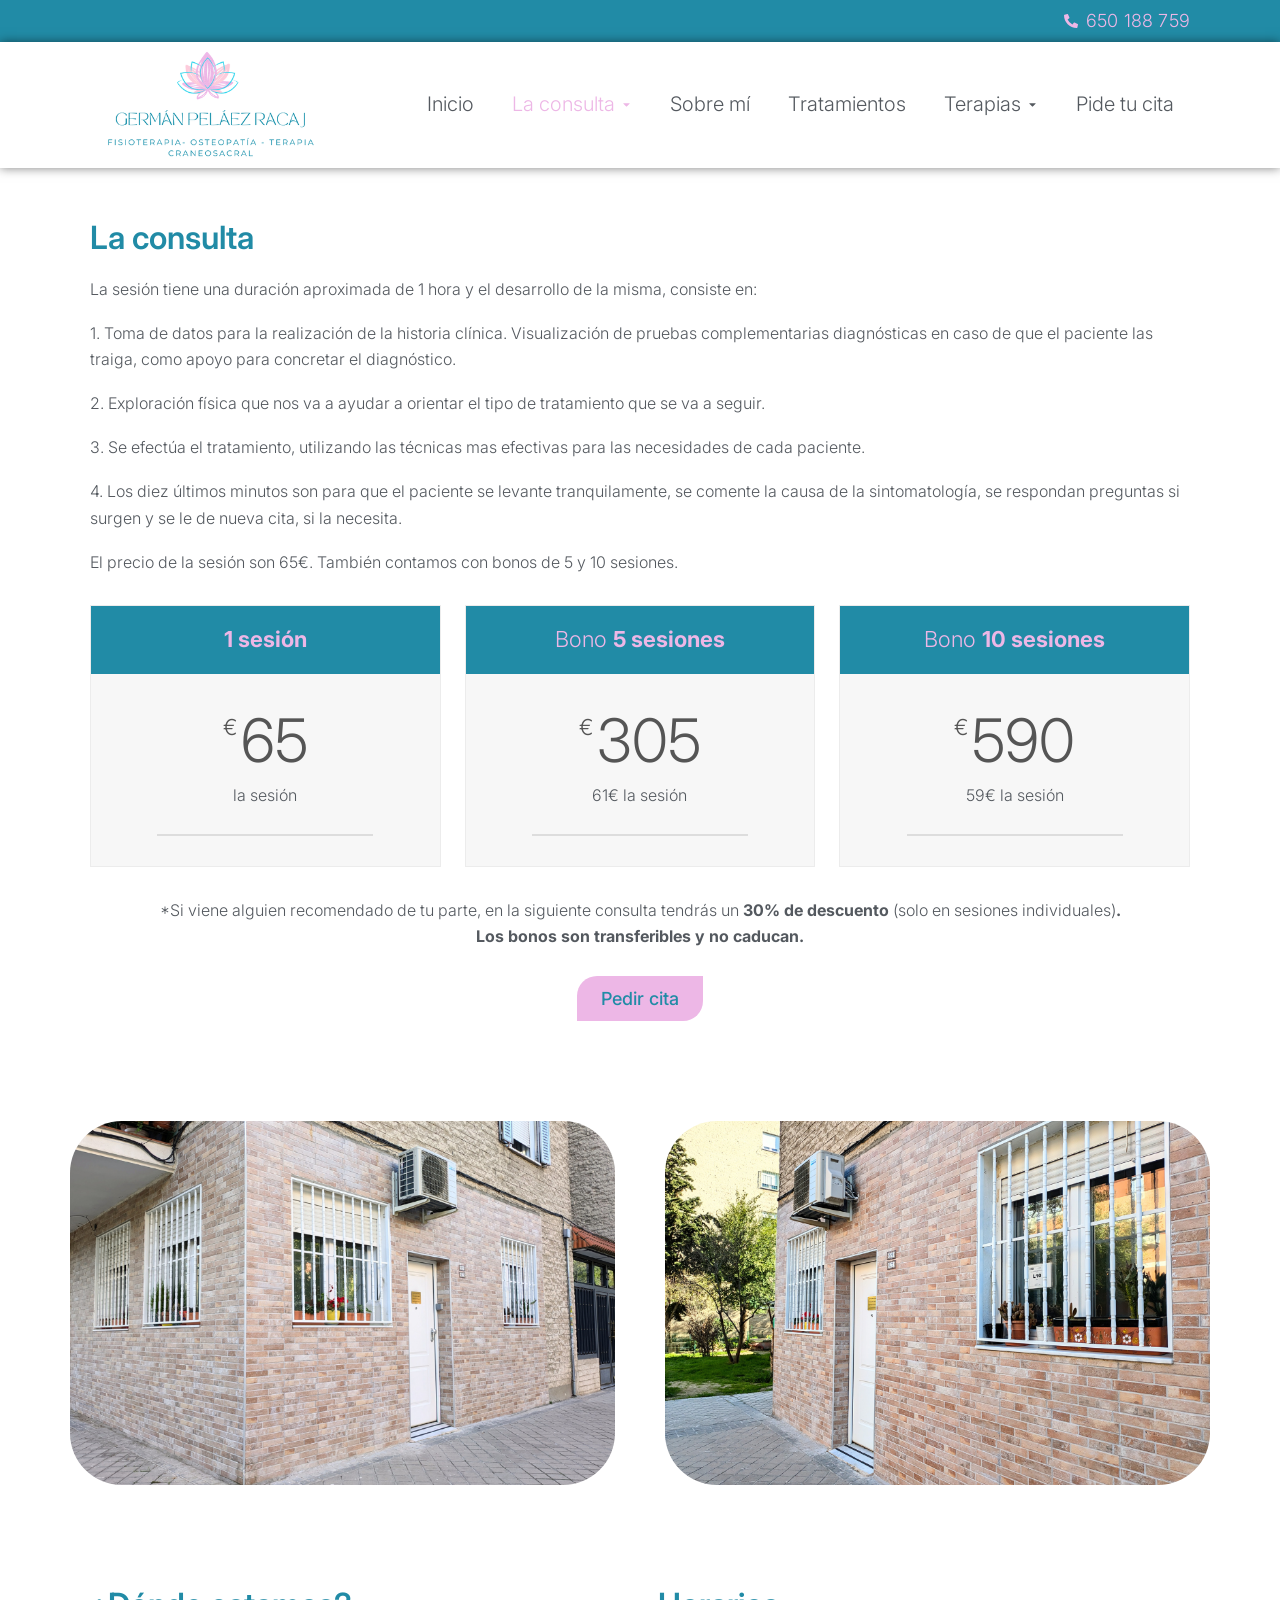
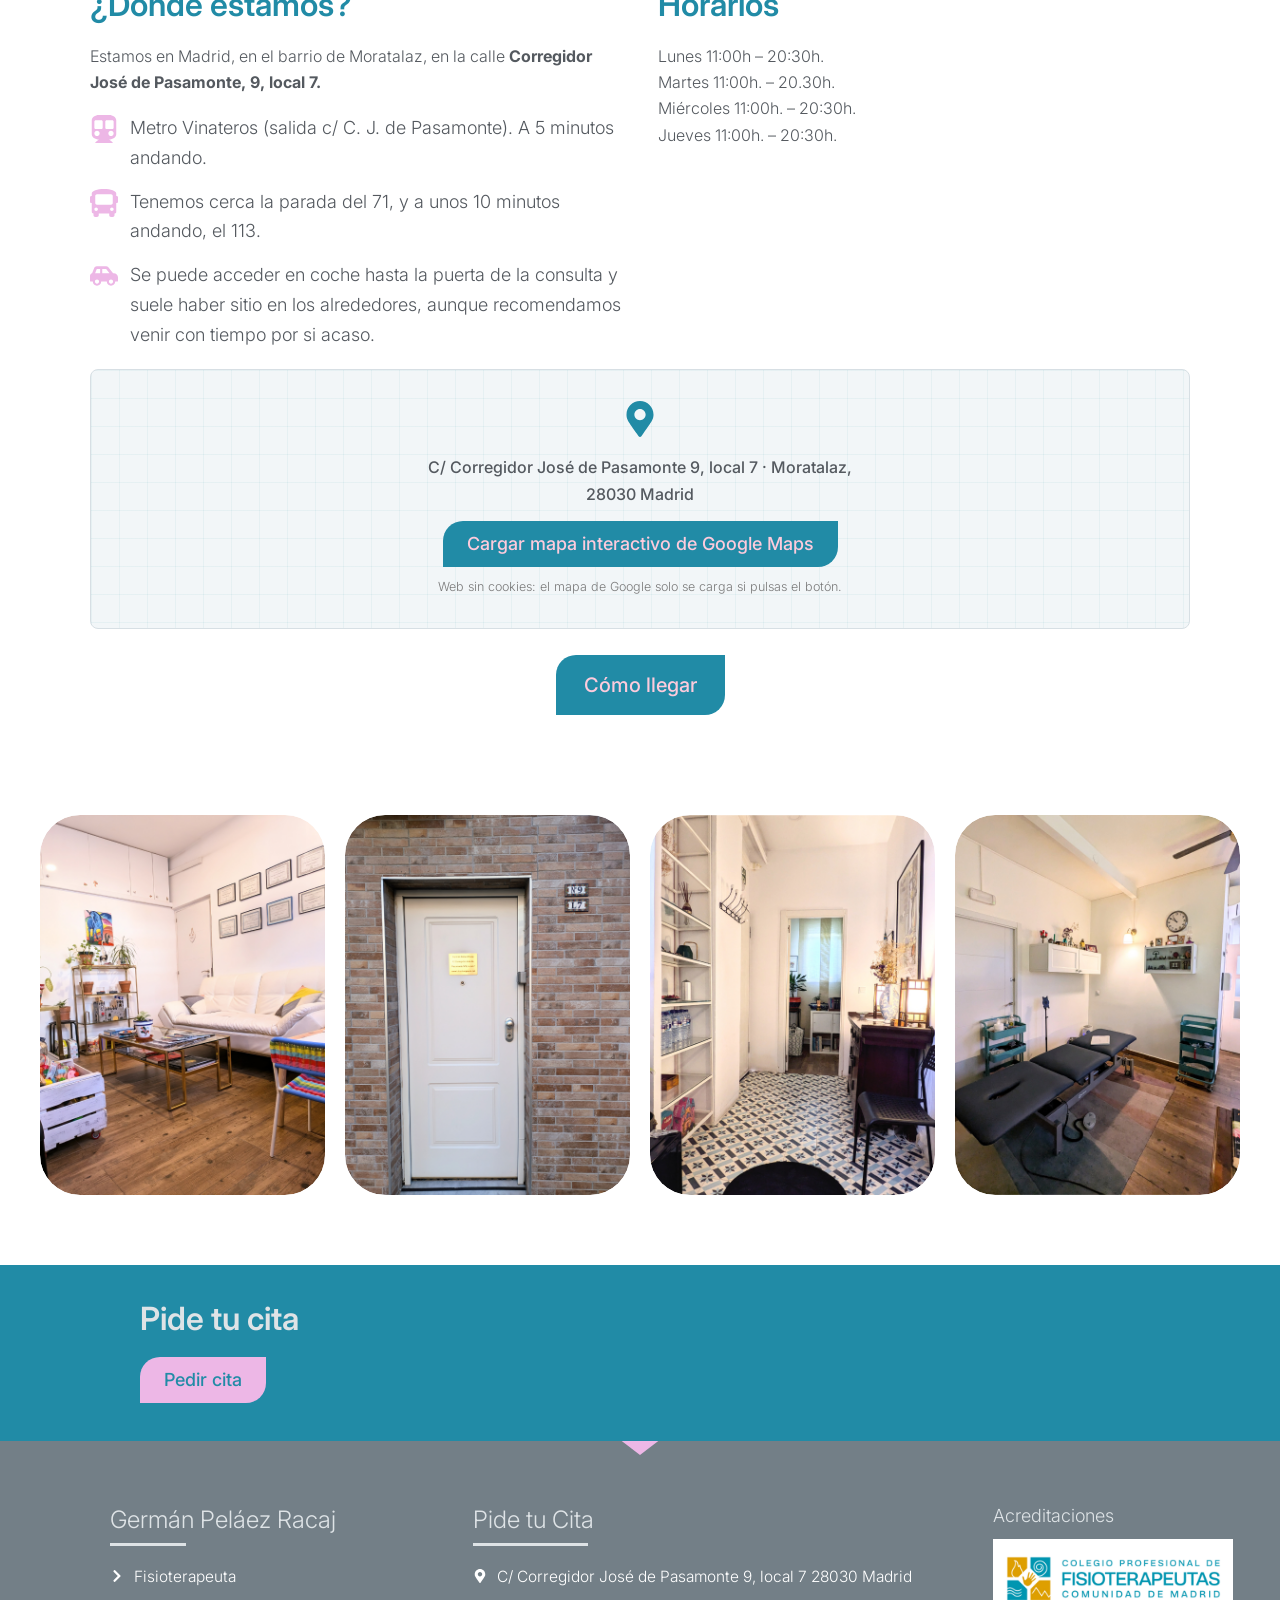
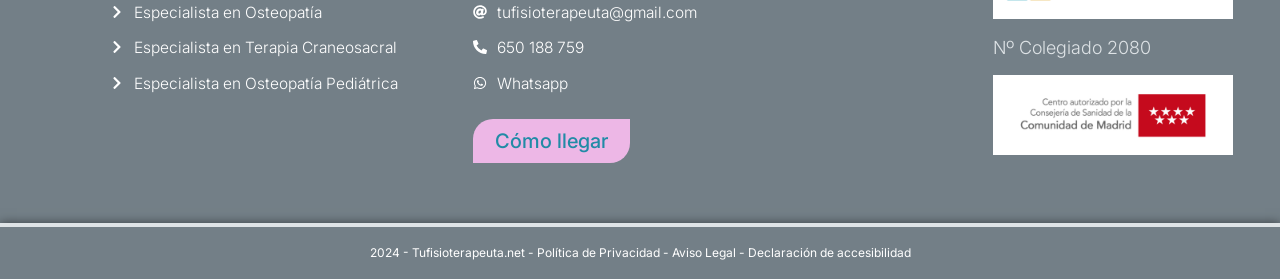
==== la-consulta/index.html @ 57fd0fb8 "Commit inicial" ====
<!DOCTYPE html>
<html lang="es">
<head>
  <meta charset="UTF-8">
  <meta name="viewport" content="width=device-width, initial-scale=1.0">
  <title>La consulta - Tufisioterapeuta - Germán Peláez Racaj</title>
  <meta name="description" content="Nuestra consulta ubicada en el barrio de Moratalaz. Conoce como funcionan las sesiones y nuestras tarifas. Pide tu cita.">
  <link rel="canonical" href="https://tufisioterapeuta.net/la-consulta/">
  <meta property="og:locale" content="es_ES">
  <meta property="og:type" content="website">
  <meta property="og:title" content="La consulta - Tufisioterapeuta - Germán Peláez Racaj">
  <meta property="og:description" content="Nuestra consulta ubicada en el barrio de Moratalaz. Conoce como funcionan las sesiones y nuestras tarifas. Pide tu cita.">
  <meta property="og:url" content="https://tufisioterapeuta.net/la-consulta/">
  <meta property="og:site_name" content="Tu Fisioterapeuta - Germán Peláez Racaj">
  <link rel="icon" href="../assets/img/cropped-Favicon-tufisio-32x32.png" sizes="32x32">
  <link rel="icon" href="../assets/img/cropped-Favicon-tufisio-192x192.png" sizes="192x192">
  <link rel="apple-touch-icon" href="../assets/img/cropped-Favicon-tufisio-180x180.png">
  <link rel="preconnect" href="https://fonts.bunny.net" crossorigin>
  <link rel="stylesheet" href="https://fonts.bunny.net/css?family=inter:300,400,500,600,700|libre-baskerville:400,400i,700&amp;display=swap">
  <link rel="stylesheet" href="../assets/css/styles.css">
  <!-- Analítica sin cookies (opcional): pega aquí tu script de Cloudflare Web Analytics o GoatCounter -->
</head>
<body>
  <a class="skip-link" href="#contenido">Saltar al contenido</a>

  <header class="site-header">
    <div class="top-bar">
      <div class="container top-bar__inner">
        <a class="top-bar__phone" href="tel:+34650188759" aria-label="Llamar al 650 188 759">
          <svg viewBox="0 0 512 512" aria-hidden="true"><path d="M497.39 361.8l-112-48a24 24 0 0 0-28 6.9l-49.6 60.6A370.66 370.66 0 0 1 130.6 204.11l60.6-49.6a23.94 23.94 0 0 0 6.9-28l-48-112A24.16 24.16 0 0 0 122.6.61l-104 24A24 24 0 0 0 0 48c0 256.5 207.9 464 464 464a24 24 0 0 0 23.4-18.6l24-104a24.29 24.29 0 0 0-14.01-27.6z"/></svg>
          <span>650 188 759</span>
        </a>
      </div>
    </div>

    <div class="main-nav-bar">
      <div class="container main-nav-bar__inner">
        <a class="site-logo" href="../" aria-label="Germán Peláez Racaj - Inicio">
          <img src="../assets/img/Logo-German-Pelaez.png" alt="Germán Peláez Racaj - Fisioterapia, Osteopatía, Terapia Craneosacral" width="400" height="180">
        </a>

        <nav class="nav-desktop" aria-label="Menú principal">
          <ul class="nav-menu">
            <li class="nav-item">
              <a class="nav-link" href="../">Inicio</a>
            </li>
            <li class="nav-item has-dropdown">
              <a class="nav-link is-active" href="../la-consulta/">La consulta <svg class="caret" viewBox="0 0 320 512" aria-hidden="true"><path d="M31.3 192h257.3c17.8 0 26.7 21.5 14.1 34.1L174.1 354.8c-7.8 7.8-20.5 7.8-28.3 0L17.2 226.1C4.6 213.5 13.5 192 31.3 192z"/></svg></a>
              <ul class="nav-dropdown">
                <li><a href="../la-consulta/#ubicacion">Conoce la consulta</a></li>
                <li><a href="../la-consulta/">Tarifas</a></li>
              </ul>
            </li>
            <li class="nav-item">
              <a class="nav-link" href="../german-pelaez-racaj/">Sobre mí</a>
            </li>
            <li class="nav-item">
              <a class="nav-link" href="../tratamientos/">Tratamientos</a>
            </li>
            <li class="nav-item has-dropdown">
              <a class="nav-link" href="#">Terapias <svg class="caret" viewBox="0 0 320 512" aria-hidden="true"><path d="M31.3 192h257.3c17.8 0 26.7 21.5 14.1 34.1L174.1 354.8c-7.8 7.8-20.5 7.8-28.3 0L17.2 226.1C4.6 213.5 13.5 192 31.3 192z"/></svg></a>
              <ul class="nav-dropdown">
                <li><a class="" href="../fisioterapia/">Fisioterapia</a></li>
                <li><a class="" href="../osteopatia/">Osteopatía</a></li>
                <li><a class="" href="../terapia-craneosacral/">Terapia craneosacral</a></li>
                <li><a class="" href="../osteopatia-pediatrica/">Osteopatía pediátrica</a></li>
              </ul>
            </li>
            <li class="nav-item">
              <a class="nav-link" href="../pide-tu-cita/">Pide tu cita</a>
            </li>
          </ul>
        </nav>

        <button type="button" class="nav-toggle" aria-label="Abrir menú" aria-expanded="false" aria-controls="mobile-menu">
          <svg class="icon-open" viewBox="0 0 448 512" aria-hidden="true"><path d="M16 132h416c8.837 0 16-7.163 16-16V76c0-8.837-7.163-16-16-16H16C7.163 60 0 67.163 0 76v40c0 8.837 7.163 16 16 16zm0 160h416c8.837 0 16-7.163 16-16v-40c0-8.837-7.163-16-16-16H16c-8.837 0-16 7.163-16 16v40c0 8.837 7.163 16 16 16zm0 160h416c8.837 0 16-7.163 16-16v-40c0-8.837-7.163-16-16-16H16c-8.837 0-16 7.163-16 16v40c0 8.837 7.163 16 16 16z"/></svg>
          <svg class="icon-close" viewBox="0 0 352 512" aria-hidden="true"><path d="M242.72 256l100.07-100.07c12.28-12.28 12.28-32.19 0-44.48l-22.24-22.24c-12.28-12.28-32.19-12.28-44.48 0L176 189.28 75.93 89.21c-12.28-12.28-32.19-12.28-44.48 0L9.21 111.45c-12.28 12.28-12.28 32.19 0 44.48L109.28 256 9.21 356.07c-12.28 12.28-12.28 32.19 0 44.48l22.24 22.24c12.28 12.28 32.2 12.28 44.48 0L176 322.72l100.07 100.07c12.28 12.28 32.2 12.28 44.48 0l22.24-22.24c12.28-12.28 12.28-32.19 0-44.48L242.72 256z"/></svg>
        </button>
      </div>
    </div>

    <nav id="mobile-menu" class="nav-mobile-panel" aria-label="Menú móvil" aria-hidden="true">
      <ul class="nav-mobile-list">
        <li><a class="" href="../">Inicio</a></li>
        <li>
          <div class="mobile-row">
            <a class=" is-active" href="../la-consulta/">La consulta</a>
            <button type="button" class="mobile-sub-toggle" aria-label="Desplegar La consulta" aria-expanded="false" aria-controls="mob-sub-consulta"><svg class="caret" viewBox="0 0 320 512" aria-hidden="true"><path d="M31.3 192h257.3c17.8 0 26.7 21.5 14.1 34.1L174.1 354.8c-7.8 7.8-20.5 7.8-28.3 0L17.2 226.1C4.6 213.5 13.5 192 31.3 192z"/></svg></button>
          </div>
          <ul id="mob-sub-consulta" class="nav-mobile-sub">
            <li><a href="../la-consulta/#ubicacion">Conoce la consulta</a></li>
            <li><a href="../la-consulta/">Tarifas</a></li>
          </ul>
        </li>
        <li><a class="" href="../german-pelaez-racaj/">Sobre mí</a></li>
        <li><a class="" href="../tratamientos/">Tratamientos</a></li>
        <li>
          <div class="mobile-row">
            <a class="" href="../fisioterapia/">Terapias</a>
            <button type="button" class="mobile-sub-toggle" aria-label="Desplegar Terapias" aria-expanded="false" aria-controls="mob-sub-terapias"><svg class="caret" viewBox="0 0 320 512" aria-hidden="true"><path d="M31.3 192h257.3c17.8 0 26.7 21.5 14.1 34.1L174.1 354.8c-7.8 7.8-20.5 7.8-28.3 0L17.2 226.1C4.6 213.5 13.5 192 31.3 192z"/></svg></button>
          </div>
          <ul id="mob-sub-terapias" class="nav-mobile-sub">
            <li><a class="" href="../fisioterapia/">Fisioterapia</a></li>
            <li><a class="" href="../osteopatia/">Osteopatía</a></li>
            <li><a class="" href="../terapia-craneosacral/">Terapia craneosacral</a></li>
            <li><a class="" href="../osteopatia-pediatrica/">Osteopatía pediátrica</a></li>
          </ul>
        </li>
        <li><a class="" href="../pide-tu-cita/">Pide tu cita</a></li>
      </ul>
    </nav>
  </header>

  <main id="contenido">
    <section class="section">
      <div class="container">
        <h1 class="section-heading">La consulta</h1>
        <p>La sesión tiene una duración aproximada de 1 hora y el desarrollo de la misma, consiste en:</p>
        <p>1. Toma de datos para la realización de la historia clínica. Visualización de pruebas complementarias diagnósticas en caso de que el paciente las traiga, como apoyo para concretar el diagnóstico.</p>
        <p>2. Exploración física que nos va a ayudar a orientar el tipo de tratamiento que se va a seguir.</p>
        <p>3. Se efectúa el tratamiento, utilizando las técnicas mas efectivas para las necesidades de cada paciente.</p>
        <p>4. Los diez últimos minutos son para que el paciente se levante tranquilamente, se comente la causa de la sintomatología, se respondan preguntas si surgen y se le de nueva cita, si la necesita.</p>
        <p>El precio de la sesión son 65€. También contamos con bonos de 5 y 10 sesiones.</p>

        <div class="pricing-grid" id="tarifas">
          <div class="price-card">
            <div class="price-card__header">
              <h2 class="price-card__title"><b>1 sesión</b></h2>
            </div>
            <div class="price-card__body">
              <div class="price-card__price">
                <span class="price-card__currency">€</span>
                <span class="price-card__amount">65</span>
              </div>
              <span class="price-card__period">la sesión</span>
              <div class="price-card__footer-line"></div>
            </div>
          </div>

          <div class="price-card">
            <div class="price-card__header">
              <h2 class="price-card__title">Bono <b>5 sesiones</b></h2>
            </div>
            <div class="price-card__body">
              <div class="price-card__price">
                <span class="price-card__currency">€</span>
                <span class="price-card__amount">305</span>
              </div>
              <span class="price-card__period">61€ la sesión</span>
              <div class="price-card__footer-line"></div>
            </div>
          </div>

          <div class="price-card">
            <div class="price-card__header">
              <h2 class="price-card__title">Bono <b>10 sesiones</b></h2>
            </div>
            <div class="price-card__body">
              <div class="price-card__price">
                <span class="price-card__currency">€</span>
                <span class="price-card__amount">590</span>
              </div>
              <span class="price-card__period">59€ la sesión</span>
              <div class="price-card__footer-line"></div>
            </div>
          </div>
        </div>

        <p class="pricing-note">*Si viene alguien recomendado de tu parte, en la siguiente consulta tendrás un <strong>30% de descuento</strong> (solo en sesiones individuales)<strong>.<br>Los bonos son transferibles y no caducan.</strong></p>

        <div class="text-center">
          <a class="btn btn-pink" href="../pide-tu-cita/">Pedir cita</a>
        </div>
      </div>
    </section>

    <section class="section--tight">
      <div class="container-full">
        <div class="gallery-exterior">
          <a class="gallery-item" href="../assets/img/Consulta-exterior-Pelaez-Racaj_2.png" data-lightbox data-caption="Fachada exterior de la consulta en Moratalaz">
            <img src="../assets/img/Consulta-exterior-Pelaez-Racaj_2.png" alt="Exterior de la consulta de fisioterapia en Moratalaz" width="800" height="600" loading="lazy">
          </a>
          <a class="gallery-item" href="../assets/img/Consulta-exterior-German-Pelaez-racaj.png" data-lightbox data-caption="Entrada a la consulta Germán Peláez Racaj">
            <img src="../assets/img/Consulta-exterior-German-Pelaez-racaj.png" alt="Entrada exterior de la consulta Germán Peláez Racaj" width="800" height="600" loading="lazy">
          </a>
        </div>
      </div>
    </section>

    <section class="section" id="ubicacion">
      <div class="container">
        <div class="split-grid split-grid--50-50" style="align-items: start;">
          <div>
            <h2 class="section-heading">¿Dónde estamos?</h2>
            <p>Estamos en Madrid, en el barrio de Moratalaz, en la calle<strong> Corregidor José de Pasamonte, 9, local 7.</strong></p>
            <ul class="icon-list" style="margin-top: 18px;">
              <li class="icon-list__item icon-list__item--lg">
                <span class="icon-list__icon icon-list__icon--lg"><svg viewBox="0 0 448 512" aria-hidden="true"><path d="M448 96v256c0 51.815-61.624 96-130.022 96l62.98 49.721C386.905 502.417 383.562 512 376 512H72c-7.578 0-10.892-9.594-4.957-14.279L130.022 448C61.82 448 0 403.954 0 352V96C0 42.981 64 0 128 0h192c65 0 128 42.981 128 96zM200 232V120c0-13.255-10.745-24-24-24H72c-13.255 0-24 10.745-24 24v112c0 13.255 10.745 24 24 24h104c13.255 0 24-10.745 24-24zm200 0V120c0-13.255-10.745-24-24-24H272c-13.255 0-24 10.745-24 24v112c0 13.255 10.745 24 24 24h104c13.255 0 24-10.745 24-24zm-48 56c-26.51 0-48 21.49-48 48s21.49 48 48 48 48-21.49 48-48-21.49-48-48-48zm-256 0c-26.51 0-48 21.49-48 48s21.49 48 48 48 48-21.49 48-48-21.49-48-48-48z"/></svg></span>
                <span>Metro Vinateros (salida c/ C. J. de Pasamonte). A 5 minutos andando.</span>
              </li>
              <li class="icon-list__item icon-list__item--lg">
                <span class="icon-list__icon icon-list__icon--lg"><svg viewBox="0 0 512 512" aria-hidden="true"><path d="M488 128h-8V80c0-44.8-99.2-80-224-80S32 35.2 32 80v48h-8c-13.25 0-24 10.74-24 24v80c0 13.25 10.75 24 24 24h8v160c0 17.67 14.33 32 32 32v32c0 17.67 14.33 32 32 32h32c17.67 0 32-14.33 32-32v-32h192v32c0 17.67 14.33 32 32 32h32c17.67 0 32-14.33 32-32v-32h6.4c16 0 25.6-12.8 25.6-25.6V256h8c13.25 0 24-10.75 24-24v-80c0-13.26-10.75-24-24-24zM112 400c-17.67 0-32-14.33-32-32s14.33-32 32-32 32 14.33 32 32-14.33 32-32 32zm16-112c-17.67 0-32-14.33-32-32V128c0-17.67 14.33-32 32-32h256c17.67 0 32 14.33 32 32v128c0 17.67-14.33 32-32 32H128zm272 112c-17.67 0-32-14.33-32-32s14.33-32 32-32 32 14.33 32 32-14.33 32-32 32z"/></svg></span>
                <span>Tenemos cerca la parada del 71, y a unos 10 minutos andando, el 113.</span>
              </li>
              <li class="icon-list__item icon-list__item--lg">
                <span class="icon-list__icon icon-list__icon--lg"><svg viewBox="0 0 640 512" aria-hidden="true"><path d="M544 192h-16L419.22 56.02A64.025 64.025 0 0 0 369.24 32H155.33c-26.17 0-49.7 15.93-59.42 40.23L48 194.26C20.44 201.4 0 226.21 0 256v112c0 8.84 7.16 16 16 16h48c0 53.02 42.98 96 96 96s96-42.98 96-96h128c0 53.02 42.98 96 96 96s96-42.98 96-96h48c8.84 0 16-7.16 16-16v-80c0-53.02-42.98-96-96-96zM160 432c-26.47 0-48-21.53-48-48s21.53-48 48-48 48 21.53 48 48-21.53 48-48 48zm72-240H116.93l38.4-96H232v96zm48 0V96h89.24l76.8 96H280zm200 240c-26.47 0-48-21.53-48-48s21.53-48 48-48 48 21.53 48 48-21.53 48-48 48z"/></svg></span>
                <span>Se puede acceder en coche hasta la puerta de la consulta y suele haber sitio en los alrededores, aunque recomendamos venir con tiempo por si acaso.</span>
              </li>
            </ul>
          </div>

          <div>
            <h2 class="section-heading">Horarios</h2>
            <p>Lunes 11:00h – 20:30h.<br>Martes 11:00h. – 20.30h.<br>Miércoles 11:00h. – 20:30h.<br>Jueves 11:00h. – 20:30h.</p>
          </div>
        </div>

      <div class="map-box">
        <div class="map-facade">
          <svg class="map-facade__pin" viewBox="0 0 384 512" aria-hidden="true"><path d="M172.268 501.67C26.97 291.031 0 269.413 0 192 0 85.961 85.961 0 192 0s192 85.961 192 192c0 77.413-26.97 99.031-172.268 309.67-9.535 13.774-29.93 13.773-39.464 0zM192 272c44.183 0 80-35.817 80-80s-35.817-80-80-80-80 35.817-80 80 35.817 80 80 80z"/></svg>
          <p class="map-facade__address">C/ Corregidor José de Pasamonte 9, local 7 · Moratalaz, 28030 Madrid</p>
          <button type="button" class="btn btn-teal" data-map-load data-map-src="https://maps.google.com/maps?q=german%20pelaez&amp;t=m&amp;z=15&amp;output=embed&amp;iwloc=near">Cargar mapa interactivo de Google Maps</button>
          <p class="map-facade__note">Web sin cookies: el mapa de Google solo se carga si pulsas el botón.</p>
        </div>
      </div>

        <div class="text-center">
          <a class="btn btn-teal btn-teal--lg" href="https://maps.app.goo.gl/RJPH2rbjUAE7xJoo9" target="_blank" rel="noopener noreferrer">Cómo llegar</a>
        </div>
      </div>
    </section>

    <section class="section--tight" style="padding-bottom: 50px;">
      <div class="container-full">
        <div class="gallery-interior">
          <a class="gallery-interior__item" href="../assets/img/Sala-de-espera-German-Pelaez-racaj.png" data-lightbox data-caption="Sala de espera de la consulta">
            <img src="../assets/img/Sala-de-espera-German-Pelaez-racaj.png" alt="Sala de espera de la consulta de Germán Peláez Racaj" width="600" height="800" loading="lazy">
          </a>
          <a class="gallery-interior__item" href="../assets/img/Puerta-entrada-Consulta-German.png" data-lightbox data-caption="Puerta de entrada a la consulta">
            <img src="../assets/img/Puerta-entrada-Consulta-German.png" alt="Puerta de entrada de la consulta" width="600" height="800" loading="lazy">
          </a>
          <a class="gallery-interior__item" href="../assets/img/Pasillo-consulta-German.png" data-lightbox data-caption="Pasillo interior de la consulta">
            <img src="../assets/img/Pasillo-consulta-German.png" alt="Pasillo interior de la consulta" width="600" height="800" loading="lazy">
          </a>
          <a class="gallery-interior__item" href="../assets/img/Consulta-German-Pelaez.png" data-lightbox data-caption="Sala de tratamiento de la consulta">
            <img src="../assets/img/Consulta-German-Pelaez.png" alt="Sala de tratamiento de Germán Peláez Racaj" width="600" height="800" loading="lazy">
          </a>
        </div>
      </div>
    </section>

    <section class="cta-banner">
      <div class="container">
        <div class="cta-banner__inner">
          <h2 class="cta-banner__title">Pide tu cita</h2>
          <a class="btn btn-pink" href="../pide-tu-cita/">Pedir cita</a>
        </div>
      </div>
    </section>
  </main>

  <footer class="site-footer">
    <div class="footer-shape-top" aria-hidden="true">
      <svg xmlns="http://www.w3.org/2000/svg" viewBox="0 0 700 10" preserveAspectRatio="none">
        <path d="M350,10L340,0h20L350,10z"/>
      </svg>
    </div>

    <div class="footer-main">
      <div class="container">
        <div class="footer-grid">
          <div class="footer-col">
            <h2 class="footer-col__title">Germán Peláez Racaj</h2>
            <hr class="divider divider--light">
            <ul class="footer-list">
              <li><a href="../fisioterapia/"><svg viewBox="0 0 320 512" aria-hidden="true"><path d="M285.476 272.971L91.132 467.314c-9.373 9.373-24.569 9.373-33.941 0l-22.667-22.667c-9.357-9.357-9.375-24.522-.04-33.901L188.505 256 34.484 101.255c-9.335-9.379-9.317-24.544.04-33.901l22.667-22.667c9.373-9.373 24.569-9.373 33.941 0L285.475 239.03c9.373 9.372 9.373 24.568.001 33.941z"/></svg><span>Fisioterapeuta</span></a></li>
              <li><a href="../osteopatia/"><svg viewBox="0 0 320 512" aria-hidden="true"><path d="M285.476 272.971L91.132 467.314c-9.373 9.373-24.569 9.373-33.941 0l-22.667-22.667c-9.357-9.357-9.375-24.522-.04-33.901L188.505 256 34.484 101.255c-9.335-9.379-9.317-24.544.04-33.901l22.667-22.667c9.373-9.373 24.569-9.373 33.941 0L285.475 239.03c9.373 9.372 9.373 24.568.001 33.941z"/></svg><span>Especialista en Osteopatía</span></a></li>
              <li><a href="../terapia-craneosacral/"><svg viewBox="0 0 320 512" aria-hidden="true"><path d="M285.476 272.971L91.132 467.314c-9.373 9.373-24.569 9.373-33.941 0l-22.667-22.667c-9.357-9.357-9.375-24.522-.04-33.901L188.505 256 34.484 101.255c-9.335-9.379-9.317-24.544.04-33.901l22.667-22.667c9.373-9.373 24.569-9.373 33.941 0L285.475 239.03c9.373 9.372 9.373 24.568.001 33.941z"/></svg><span>Especialista en Terapia Craneosacral</span></a></li>
              <li><a href="../osteopatia-pediatrica/"><svg viewBox="0 0 320 512" aria-hidden="true"><path d="M285.476 272.971L91.132 467.314c-9.373 9.373-24.569 9.373-33.941 0l-22.667-22.667c-9.357-9.357-9.375-24.522-.04-33.901L188.505 256 34.484 101.255c-9.335-9.379-9.317-24.544.04-33.901l22.667-22.667c9.373-9.373 24.569-9.373 33.941 0L285.475 239.03c9.373 9.372 9.373 24.568.001 33.941z"/></svg><span>Especialista en Osteopatía Pediátrica</span></a></li>
            </ul>
          </div>

          <div class="footer-col">
            <h2 class="footer-col__title">Pide tu Cita</h2>
            <hr class="divider divider--light">
            <ul class="footer-list">
              <li><svg viewBox="0 0 384 512" aria-hidden="true"><path d="M172.268 501.67C26.97 291.031 0 269.413 0 192 0 85.961 85.961 0 192 0s192 85.961 192 192c0 77.413-26.97 99.031-172.268 309.67-9.535 13.774-29.93 13.773-39.464 0zM192 272c44.183 0 80-35.817 80-80s-35.817-80-80-80-80 35.817-80 80 35.817 80 80 80z"/></svg><span>C/ Corregidor José de Pasamonte 9, local 7 28030 Madrid</span></li>
              <li><a href="mailto:tufisioterapeuta@gmail.com"><svg viewBox="0 0 512 512" aria-hidden="true"><path d="M256 8C118.941 8 8 118.919 8 256c0 137.059 110.919 248 248 248 48.154 0 95.342-14.14 135.408-40.223 12.005-7.815 14.625-24.288 5.552-35.372l-10.177-12.433c-7.671-9.371-21.179-11.667-31.373-5.129C325.92 429.757 291.314 440 256 440c-101.458 0-184-82.542-184-184S154.542 72 256 72c100.139 0 184 57.619 184 160 0 38.786-21.093 79.742-58.17 83.693-17.349-.454-16.91-12.857-13.476-30.024l23.433-121.11C394.653 149.75 383.308 136 368.225 136h-44.981a13.518 13.518 0 0 0-13.432 11.993l-.01.092c-14.697-17.901-40.448-21.775-59.971-21.775-74.58 0-137.831 62.234-137.831 151.46 0 65.303 36.785 105.87 96 105.87 26.984 0 57.369-15.637 74.991-38.333 9.522 34.104 40.613 34.103 70.71 34.103C462.609 379.41 504 307.798 504 232 504 95.653 394.023 8 256 8zm-21.68 304.43c-22.249 0-36.07-15.623-36.07-40.771 0-44.993 30.779-72.729 58.63-72.729 22.292 0 35.601 15.241 35.601 40.77 0 45.061-33.875 72.73-58.161 72.73z"/></svg><span>tufisioterapeuta@gmail.com</span></a></li>
              <li><a href="tel:+34650188759"><svg viewBox="0 0 512 512" aria-hidden="true"><path d="M497.39 361.8l-112-48a24 24 0 0 0-28 6.9l-49.6 60.6A370.66 370.66 0 0 1 130.6 204.11l60.6-49.6a23.94 23.94 0 0 0 6.9-28l-48-112A24.16 24.16 0 0 0 122.6.61l-104 24A24 24 0 0 0 0 48c0 256.5 207.9 464 464 464a24 24 0 0 0 23.4-18.6l24-104a24.29 24.29 0 0 0-14.01-27.6z"/></svg><span>650 188 759</span></a></li>
              <li><a href="https://wa.me/34610632822" target="_blank" rel="noopener noreferrer"><svg viewBox="0 0 448 512" aria-hidden="true"><path d="M380.9 97.1C339 55.1 283.2 32 223.9 32c-122.4 0-222 99.6-222 222 0 39.1 10.2 77.3 29.6 111L0 480l117.7-30.9c32.4 17.7 68.9 27 106.1 27h.1c122.3 0 224.1-99.6 224.1-222 0-59.3-25.2-115-67.1-157zm-157 341.6c-33.2 0-65.7-8.9-94-25.7l-6.7-4-69.8 18.3L72 359.2l-4.4-7c-18.5-29.4-28.2-63.3-28.2-98.2 0-101.7 82.8-184.5 184.6-184.5 49.3 0 95.6 19.2 130.4 54.1 34.8 34.9 56.2 81.2 56.1 130.5 0 101.8-84.9 184.6-186.6 184.6zm101.2-138.2c-5.5-2.8-32.8-16.2-37.9-18-5.1-1.9-8.8-2.8-12.5 2.8-3.7 5.6-14.3 18-17.6 21.8-3.2 3.7-6.5 4.2-12 1.4-32.6-16.3-54-29.1-75.5-66-5.7-9.8 5.7-9.1 16.3-30.3 1.8-3.7.9-6.9-.5-9.7-1.4-2.8-12.5-30.1-17.1-41.2-4.5-10.8-9.1-9.3-12.5-9.5-3.2-.2-6.9-.2-10.6-.2-3.7 0-9.7 1.4-14.8 6.9-5.1 5.6-19.4 19-19.4 46.3 0 27.3 19.9 53.7 22.6 57.4 2.8 3.7 39.1 59.7 94.8 83.8 35.2 15.2 49 16.5 66.6 13.9 10.7-1.6 32.8-13.4 37.4-26.4 4.6-13 4.6-24.1 3.2-26.4-1.3-2.5-5-3.9-10.5-6.6z"/></svg><span>Whatsapp</span></a></li>
            </ul>
            <a class="btn btn-footer" href="https://maps.app.goo.gl/RJPH2rbjUAE7xJoo9" target="_blank" rel="noopener noreferrer">Cómo llegar</a>
          </div>

          <div class="footer-col">
            <h2 class="footer-col__subtitle">Acreditaciones</h2>
            <img class="footer-badge" src="../assets/img/Colegio-profesional-fisioterapeutas-.png" alt="Colegio Profesional de Fisioterapeutas de la Comunidad de Madrid" width="600" height="200" loading="lazy">
            <p class="footer-col__subtitle">Nº Colegiado 2080</p>
            <img class="footer-badge" src="../assets/img/Centro-comunidad-madrid.png" alt="Centro autorizado por la Comunidad de Madrid" width="600" height="200" loading="lazy">
          </div>
        </div>
      </div>
    </div>

    <div class="footer-legal">
      2024 - Tufisioterapeuta.net -
      <a href="../politica-de-privacidad/">Política de Privacidad</a> -
      <a href="../aviso-legal/">Aviso Legal</a> -
      <a href="../declaracion-accesibilidad/">Declaración de accesibilidad</a>
    </div>
  </footer>

  <script src="../assets/js/main.js" defer></script>
</body>
</html>
---- assets/css/styles.css ----
/* ==========================================================================
   Tufisioterapeuta.net - Germán Peláez Racaj
   Design System & Global Stylesheet
   ========================================================================== */

:root {
  --color-primary: #218BA6;
  --color-primary-dark: #1a7288;
  --color-secondary: #54595F;
  --color-text: #7A7A7A;
  --color-accent: #EDB7E6;
  --color-pink-light: #FDCBDC;
  --color-white: #FFFFFF;
  --color-footer-bg: #737F87;
  --color-light-gray: #DEE3E6;
  --color-warm-bg: #FBF6F1;

  --font-sans: 'Inter', 'Helvetica Neue', Helvetica, Arial, sans-serif;
  --font-serif: 'Libre Baskerville', Georgia, 'Times New Roman', serif;

  --container-width: 1140px;
  --radius-btn: 20px 0px 20px 0px;
  --shadow-header: 0px 0px 10px 0px rgba(0, 0, 0, 0.5);
  --transition-base: 0.3s ease;
}

/* Reset & Base */
*,
*::before,
*::after {
  box-sizing: border-box;
}

html {
  scroll-behavior: smooth;
  font-size: 16px;
}

body {
  margin: 0;
  padding: 0;
  font-family: var(--font-sans);
  font-weight: 300;
  color: var(--color-secondary);
  background-color: var(--color-white);
  line-height: 1.65;
  -webkit-font-smoothing: antialiased;
  overflow-x: hidden;
}

img {
  max-width: 100%;
  height: auto;
  display: block;
}

a {
  color: inherit;
  text-decoration: none;
  transition: color var(--transition-base), background-color var(--transition-base), transform var(--transition-base);
}

a:focus-visible,
button:focus-visible,
input:focus-visible,
[tabindex="0"]:focus-visible {
  outline: 2px solid var(--color-primary);
  outline-offset: 2px;
}

h1, h2, h3, h4, h5, h6 {
  margin-top: 0;
  line-height: 1.25;
  font-family: var(--font-sans);
}

p {
  margin-top: 0;
  margin-bottom: 1.1em;
}

p:last-child {
  margin-bottom: 0;
}

ul, ol {
  margin-top: 0;
}

.sr-only {
  position: absolute;
  width: 1px;
  height: 1px;
  padding: 0;
  margin: -1px;
  overflow: hidden;
  clip: rect(0, 0, 0, 0);
  white-space: nowrap;
  border: 0;
}

.skip-link {
  position: absolute;
  left: -9999px;
  top: 0;
  background: var(--color-primary);
  color: var(--color-white);
  padding: 10px 16px;
  z-index: 9999;
  font-weight: 500;
}

.skip-link:focus {
  left: 10px;
  top: 10px;
}

/* Container */
.container {
  width: 100%;
  max-width: var(--container-width);
  margin-inline: auto;
  padding-inline: 20px;
}

.container-full {
  width: 100%;
  padding-inline: 20px;
}

/* ==========================================================================
   Header & Navigation (Sticky)
   ========================================================================== */
.site-header {
  position: sticky;
  top: 0;
  z-index: 1000;
  width: 100%;
}

.top-bar {
  background-color: var(--color-primary);
  width: 100%;
}

.top-bar__inner {
  display: flex;
  justify-content: flex-end;
  align-items: center;
  padding: 6px 20px;
}

.top-bar__phone {
  display: inline-flex;
  align-items: center;
  gap: 8px;
  color: var(--color-accent);
  font-size: 18px;
  font-weight: 300;
  letter-spacing: 0.01em;
}

.top-bar__phone:hover {
  color: var(--color-white);
}

.top-bar__phone svg {
  width: 14px;
  height: 14px;
  fill: var(--color-accent);
  flex-shrink: 0;
}

.main-nav-bar {
  background-color: var(--color-white);
  box-shadow: var(--shadow-header);
  width: 100%;
}

.main-nav-bar__inner {
  display: flex;
  align-items: center;
  justify-content: space-between;
  gap: 20px;
  padding-block: 8px;
  min-height: 92px;
}

.site-logo {
  flex: 0 0 auto;
  display: inline-flex;
  align-items: center;
}

.site-logo img {
  width: 245px;
  max-width: 100%;
  height: auto;
}

/* Desktop Navigation */
.nav-desktop {
  display: flex;
  align-items: center;
}

.nav-menu {
  list-style: none;
  margin: 0;
  padding: 0;
  display: flex;
  align-items: center;
  gap: 6px;
}

.nav-item {
  position: relative;
}

.nav-link {
  display: inline-flex;
  align-items: center;
  gap: 6px;
  padding: 13px 16px;
  font-size: 20px;
  font-weight: 300;
  color: var(--color-secondary);
  white-space: nowrap;
}

.nav-link svg.caret {
  width: 11px;
  height: 11px;
  fill: currentColor;
  transition: transform var(--transition-base);
}

.nav-link:hover,
.nav-link:focus-visible {
  color: var(--color-primary);
}

.nav-link.is-active {
  color: var(--color-accent);
}

/* Desktop Dropdown */
.nav-dropdown {
  position: absolute;
  top: 100%;
  left: 0;
  min-width: 230px;
  background-color: var(--color-white);
  box-shadow: var(--shadow-header);
  list-style: none;
  margin: 0;
  padding: 0;
  opacity: 0;
  visibility: hidden;
  transform: translateY(6px);
  transition: opacity 0.2s ease, transform 0.2s ease, visibility 0.2s ease;
  z-index: 100;
}

.nav-item.has-dropdown:hover > .nav-dropdown,
.nav-item.has-dropdown:focus-within > .nav-dropdown,
.nav-item.has-dropdown.is-open > .nav-dropdown {
  opacity: 1;
  visibility: visible;
  transform: translateY(0);
}

.nav-dropdown a {
  display: block;
  padding: 13px 20px;
  font-size: 16px;
  font-weight: 300;
  color: var(--color-secondary);
}

.nav-dropdown a:hover,
.nav-dropdown a:focus-visible,
.nav-dropdown a.is-active {
  background-color: var(--color-primary);
  color: var(--color-accent);
}

/* Mobile Toggle & Drawer */
.nav-toggle {
  display: none;
  align-items: center;
  justify-content: center;
  width: 42px;
  height: 42px;
  border: none;
  border-radius: 4px;
  background: rgba(0, 0, 0, 0.05);
  color: var(--color-secondary);
  cursor: pointer;
  padding: 0;
}

.nav-toggle:hover {
  color: var(--color-primary);
}

.nav-toggle svg {
  width: 22px;
  height: 22px;
  fill: currentColor;
}

.nav-toggle .icon-close {
  display: none;
}

.nav-toggle[aria-expanded="true"] .icon-open {
  display: none;
}

.nav-toggle[aria-expanded="true"] .icon-close {
  display: block;
}

.nav-mobile-panel {
  display: none;
  background: var(--color-white);
  box-shadow: var(--shadow-header);
  border-top: 1px solid #eee;
}

.nav-mobile-panel.is-open {
  display: block;
}

.nav-mobile-list {
  list-style: none;
  margin: 0;
  padding: 0;
}

.nav-mobile-list > li > .mobile-row {
  display: flex;
  align-items: stretch;
  justify-content: space-between;
}

.nav-mobile-list a {
  display: block;
  flex: 1;
  padding: 14px 20px;
  font-size: 17px;
  font-weight: 300;
  color: var(--color-secondary);
}

.nav-mobile-list a:hover,
.nav-mobile-list a.is-active {
  background-color: var(--color-primary);
  color: var(--color-accent);
}

.mobile-sub-toggle {
  background: transparent;
  border: none;
  padding: 0 18px;
  cursor: pointer;
  color: var(--color-secondary);
  display: inline-flex;
  align-items: center;
}

.mobile-sub-toggle svg {
  width: 12px;
  height: 12px;
  fill: currentColor;
  transition: transform 0.2s ease;
}

.mobile-sub-toggle[aria-expanded="true"] svg {
  transform: rotate(180deg);
}

.nav-mobile-sub {
  list-style: none;
  margin: 0;
  padding: 0;
  display: none;
  background: #fafafa;
}

.nav-mobile-sub.is-open {
  display: block;
}

.nav-mobile-sub a {
  padding-left: 36px;
  font-size: 15px;
}

/* ==========================================================================
   Buttons & Shared Elements
   ========================================================================== */
.btn {
  display: inline-flex;
  align-items: center;
  justify-content: center;
  gap: 8px;
  border: none;
  cursor: pointer;
  border-radius: var(--radius-btn);
  font-family: var(--font-sans);
  font-size: 18px;
  font-weight: 500;
  line-height: 1.2;
  padding: 12px 24px;
  text-decoration: none;
  transition: transform 0.25s ease, opacity 0.25s ease, background-color 0.25s ease;
}

.btn:hover {
  transform: scale(0.95);
}

.btn-pink {
  background-color: var(--color-accent);
  color: var(--color-primary);
}

.btn-teal {
  background-color: var(--color-primary);
  color: var(--color-pink-light);
}

.btn-teal--lg {
  font-size: 20px;
  padding: 18px 28px;
}

.btn-footer {
  background-color: var(--color-accent);
  color: var(--color-primary);
  font-size: 20px;
  padding: 10px 22px;
}

.divider {
  display: block;
  height: 4px;
  border: 0;
  margin: 10px 0 18px;
}

.divider--pink {
  background-color: var(--color-accent);
  width: 25%;
}

.divider--pink-center {
  background-color: var(--color-accent);
  width: 25%;
  margin-inline: auto;
}

.divider--light {
  background-color: var(--color-light-gray);
  height: 3.5px;
  width: 25%;
  margin: 8px 0 18px;
}

.section-heading {
  font-size: 32px;
  font-weight: 600;
  color: var(--color-primary);
  margin-bottom: 18px;
}

.section-heading--center {
  text-align: center;
}

.section-heading--regular {
  font-weight: 400;
}

.section-heading--gray {
  color: var(--color-text);
  font-weight: 700;
}

.text-center {
  text-align: center;
}

/* ==========================================================================
   Homepage Hero
   ========================================================================== */
.hero {
  position: relative;
  background-image: url('../img/calma-tufisioterapeuta.jpg');
  background-position: top center;
  background-size: cover;
  background-repeat: no-repeat;
  overflow: hidden;
}

.hero::before {
  content: '';
  position: absolute;
  inset: 0;
  background-color: var(--color-primary);
  opacity: 0.85;
  z-index: 1;
}

.hero__inner {
  position: relative;
  z-index: 2;
  display: grid;
  grid-template-columns: 35% 65%;
  align-items: center;
  min-height: 490px;
  padding-block: 75px;
}

.hero__content {
  padding-inline: 20px;
  animation: fadeInSlow 0.9s ease both;
}

.hero__kicker {
  font-size: 26px;
  font-weight: 300;
  color: var(--color-accent);
  margin-bottom: 22px;
  letter-spacing: 0.02em;
}

.hero__quote {
  font-size: 20px;
  font-weight: 300;
  font-style: italic;
  color: var(--color-light-gray);
  margin: 0 0 16px;
  line-height: 1.5;
}

.hero__divider {
  width: 27%;
  height: 4px;
  background-color: var(--color-accent);
  margin: 0 0 14px;
}

.hero__author {
  font-size: 20px;
  font-weight: 300;
  color: var(--color-light-gray);
  margin-bottom: 26px;
}

@keyframes fadeInSlow {
  from {
    opacity: 0;
    transform: translateY(10px);
  }
  to {
    opacity: 1;
    transform: translateY(0);
  }
}

/* ==========================================================================
   Page Sections
   ========================================================================== */
.section {
  padding-block: 50px;
}

.section--tight {
  padding-block: 30px;
}

.section--teal {
  background-color: var(--color-primary);
  color: var(--color-light-gray);
}

.section--gray-light {
  background-color: var(--color-light-gray);
}

.intro-copy {
  max-width: 1020px;
  margin-inline: auto;
  text-align: center;
  font-size: 16px;
  font-weight: 300;
  color: var(--color-secondary);
}

.intro-copy + .section-heading {
  margin-top: 34px;
}

/* ==========================================================================
   3D Flip Boxes (Home: 4 cols, Tratamientos: 2 cols)
   ========================================================================== */
.flip-grid {
  display: grid;
  gap: 20px;
  margin-block: 24px 32px;
}

.flip-grid--4 {
  grid-template-columns: repeat(4, 1fr);
}

.flip-grid--2 {
  grid-template-columns: repeat(2, 1fr);
  gap: 24px;
}

.flip-box {
  perspective: 1000px;
  height: 300px;
  cursor: pointer;
  outline: none;
}

.flip-box--tall {
  height: 500px;
}

.flip-box__inner {
  position: relative;
  width: 100%;
  height: 100%;
  transition: transform 0.65s cubic-bezier(0.25, 0.8, 0.25, 1);
  transform-style: preserve-3d;
}

.flip-box:hover .flip-box__inner,
.flip-box:focus-within .flip-box__inner,
.flip-box.is-flipped .flip-box__inner {
  transform: rotateX(180deg);
}

.flip-box__face {
  position: absolute;
  inset: 0;
  backface-visibility: hidden;
  -webkit-backface-visibility: hidden;
  background-size: cover;
  background-position: center;
  display: flex;
  align-items: center;
  justify-content: center;
  text-align: center;
  padding: 24px 18px;
  overflow: hidden;
}

.flip-box__face::before {
  content: '';
  position: absolute;
  inset: 0;
  z-index: 1;
}

.flip-box__front::before {
  background: rgba(33, 139, 166, 0.45);
}

.flip-box__back {
  transform: rotateX(180deg);
  background-color: var(--color-primary);
}

.flip-box__back::before {
  background: rgba(33, 139, 166, 0.88);
}

.flip-box__content {
  position: relative;
  z-index: 2;
  color: var(--color-white);
  width: 100%;
}

.flip-box__title {
  font-size: 32px;
  font-weight: 600;
  color: var(--color-white);
  margin: 0;
  text-shadow: 0 2px 8px rgba(0, 0, 0, 0.35);
}

.flip-box--tall .flip-box__title {
  font-size: 36px;
}

.flip-box__desc {
  font-size: 13.5px;
  font-weight: 400;
  line-height: 1.5;
  color: var(--color-white);
  margin: 0;
}

.flip-box--tall .flip-box__desc {
  font-size: 19px;
  line-height: 1.55;
}

/* ==========================================================================
   Two-Column Split Sections (Home La Consulta, Bio, Sobre mí, Craneosacral)
   ========================================================================== */
.split-grid {
  display: grid;
  gap: 36px;
  align-items: center;
}

.split-grid--60-40 {
  grid-template-columns: 59.8% 40.2%;
}

.split-grid--56-44 {
  grid-template-columns: 56.4% 43.6%;
}

.split-grid--50-50 {
  grid-template-columns: repeat(2, 1fr);
}

.split-grid--70-30 {
  grid-template-columns: 69.8% 30.2%;
}

.split-grid--43-57 {
  grid-template-columns: 43% 57%;
  align-items: start;
}

.img-circle {
  width: 100%;
  max-width: 390px;
  aspect-ratio: 1 / 1;
  object-fit: cover;
  border-radius: 50%;
  margin-inline: auto;
}

.bio-heading {
  font-size: 32px;
  font-weight: 600;
  color: var(--color-accent);
  margin-bottom: 10px;
}

.bio-text {
  font-size: 16px;
  font-weight: 300;
  color: var(--color-light-gray);
  margin-bottom: 24px;
}

/* Icon Lists */
.icon-list {
  list-style: none;
  margin: 0;
  padding: 0;
  display: flex;
  flex-direction: column;
  gap: 14px;
}

.icon-list__item {
  display: flex;
  align-items: flex-start;
  gap: 12px;
  font-size: 16px;
  font-weight: 300;
  color: var(--color-secondary);
}

.icon-list__item--lg {
  font-size: 18px;
}

.icon-list__item--xl {
  font-size: 20px;
}

.icon-list__icon {
  flex: 0 0 auto;
  display: inline-flex;
  align-items: center;
  justify-content: center;
  color: var(--color-accent);
  margin-top: 2px;
}

.icon-list__icon svg {
  width: 22px;
  height: 22px;
  fill: currentColor;
}

.icon-list__icon--lg svg {
  width: 28px;
  height: 28px;
}

.icon-list__icon--sm svg {
  width: 13px;
  height: 13px;
  margin-top: 5px;
}

.icon-list__item a:hover {
  color: var(--color-primary);
  text-decoration: underline;
}

/* ==========================================================================
   Google Reviews Carousel (Static Trustindex-style Widget)
   ========================================================================== */
.reviews-section {
  background-color: var(--color-white);
  padding-block: 60px 50px;
}

.reviews-band {
  background-color: var(--color-light-gray);
  padding-block: 10px;
  margin-bottom: 16px;
}

.reviews-widget {
  display: grid;
  grid-template-columns: 260px 1fr;
  gap: 20px;
  align-items: stretch;
  background: var(--color-white);
  padding: 16px 8px;
}

.reviews-summary {
  display: flex;
  flex-direction: column;
  align-items: center;
  justify-content: center;
  text-align: center;
  padding: 16px 12px;
}

.reviews-summary__photo {
  width: 66px;
  height: 66px;
  border-radius: 50%;
  object-fit: cover;
  margin-bottom: 12px;
  box-shadow: 0 2px 6px rgba(0, 0, 0, 0.12);
}

.reviews-summary__title {
  font-size: 14px;
  font-weight: 700;
  color: #222;
  margin-bottom: 8px;
  line-height: 1.35;
}

.reviews-stars {
  display: inline-flex;
  align-items: center;
  gap: 2px;
  margin-bottom: 6px;
}

.reviews-stars svg {
  width: 17px;
  height: 17px;
  fill: #f6bb06;
}

.reviews-summary__count {
  font-size: 13px;
  font-weight: 700;
  color: #333;
  margin-bottom: 14px;
}

.reviews-write-btn {
  display: inline-block;
  font-size: 13px;
  font-weight: 600;
  color: var(--color-white);
  background-color: #4285f4;
  padding: 8px 16px;
  border-radius: 6px;
}

.reviews-write-btn:hover {
  background-color: #2f73e8;
}

.reviews-carousel {
  position: relative;
  display: flex;
  align-items: center;
  min-width: 0;
}

.reviews-viewport {
  overflow: hidden;
  width: 100%;
  padding-block: 6px;
}

.reviews-track {
  display: flex;
  gap: 16px;
  transition: transform 0.45s cubic-bezier(0.25, 0.8, 0.25, 1);
}

.review-card {
  flex: 0 0 calc((100% - 32px) / 3);
  background: #f4f4f4;
  border-radius: 8px;
  padding: 18px;
  display: flex;
  flex-direction: column;
  gap: 10px;
  min-height: 220px;
}

.review-card__header {
  display: flex;
  align-items: center;
  gap: 10px;
  position: relative;
  padding-right: 26px;
}

.review-card__avatar {
  width: 40px;
  height: 40px;
  border-radius: 50%;
  display: flex;
  align-items: center;
  justify-content: center;
  color: var(--color-white);
  font-weight: 600;
  font-size: 15px;
  flex-shrink: 0;
}

.review-card__author {
  font-size: 14px;
  font-weight: 700;
  color: #222;
  line-height: 1.25;
}

.review-card__source {
  font-size: 12px;
  color: #777;
}

.review-card__gicon {
  position: absolute;
  top: 0;
  right: 0;
  width: 20px;
  height: 20px;
}

.review-card__rating-row {
  display: flex;
  align-items: center;
  gap: 6px;
}

.review-card__verified {
  display: inline-flex;
  align-items: center;
  color: #1976d2;
}

.review-card__verified svg {
  width: 15px;
  height: 15px;
  fill: currentColor;
}

.review-card__text {
  font-size: 14px;
  font-weight: 400;
  color: #333;
  line-height: 1.5;
  display: -webkit-box;
  -webkit-line-clamp: 4;
  -webkit-box-orient: vertical;
  overflow: hidden;
}

.review-card.is-expanded .review-card__text {
  display: block;
  -webkit-line-clamp: unset;
}

.review-card__toggle {
  background: none;
  border: none;
  padding: 0;
  color: #666;
  font-size: 13px;
  font-weight: 500;
  cursor: pointer;
  align-self: flex-start;
  margin-top: auto;
}

.review-card__toggle:hover {
  color: var(--color-primary);
  text-decoration: underline;
}

.reviews-nav {
  position: absolute;
  top: 50%;
  transform: translateY(-50%);
  width: 34px;
  height: 34px;
  border-radius: 50%;
  border: 1px solid #ddd;
  background: var(--color-white);
  color: #555;
  display: inline-flex;
  align-items: center;
  justify-content: center;
  cursor: pointer;
  z-index: 5;
  box-shadow: 0 2px 6px rgba(0, 0, 0, 0.12);
}

.reviews-nav:hover {
  background: var(--color-primary);
  color: var(--color-white);
  border-color: var(--color-primary);
}

.reviews-nav--prev {
  left: -12px;
}

.reviews-nav--next {
  right: -12px;
}

.reviews-nav svg {
  width: 14px;
  height: 14px;
  fill: currentColor;
}

.reviews-progress {
  width: 100%;
  height: 3px;
  background: #e5e5e5;
  border-radius: 3px;
  margin-top: 14px;
  overflow: hidden;
}

.reviews-progress__bar {
  height: 100%;
  background: var(--color-primary);
  width: 30%;
  transition: transform 0.35s ease, width 0.35s ease;
}

/* ==========================================================================
   Pricing Tables (/la-consulta/)
   ========================================================================== */
.pricing-grid {
  display: grid;
  grid-template-columns: repeat(3, 1fr);
  gap: 24px;
  margin-block: 30px;
}

.price-card {
  background: #f7f7f7;
  text-align: center;
  border: 1px solid #ececec;
}

.price-card__header {
  background-color: var(--color-primary);
  padding: 20px 16px;
}

.price-card__title {
  margin: 0;
  font-size: 22px;
  font-weight: 300;
  color: var(--color-accent);
}

.price-card__title b,
.price-card__title strong {
  font-weight: 700;
}

.price-card__body {
  padding: 36px 20px 30px;
}

.price-card__price {
  display: inline-flex;
  align-items: flex-start;
  justify-content: center;
  color: #555;
  font-weight: 300;
  line-height: 1;
}

.price-card__currency {
  font-size: 22px;
  margin-top: 6px;
  margin-right: 4px;
}

.price-card__amount {
  font-size: 60px;
  font-weight: 300;
}

.price-card__period {
  display: block;
  margin-top: 12px;
  font-size: 16px;
  font-weight: 300;
  color: var(--color-secondary);
}

.price-card__footer-line {
  border-top: 2px solid #ddd;
  width: 70%;
  margin: 26px auto 0;
}

.pricing-note {
  text-align: center;
  font-size: 16px;
  font-weight: 300;
  color: var(--color-secondary);
  margin: 16px auto 26px;
}

/* ==========================================================================
   Photo Galleries & Lightbox (/la-consulta/)
   ========================================================================== */
.gallery-exterior {
  display: grid;
  grid-template-columns: repeat(2, 1fr);
  gap: 50px;
  padding: 20px 50px;
}

.gallery-item {
  position: relative;
  display: block;
  overflow: hidden;
  border-radius: 52px;
  aspect-ratio: 3 / 2;
  cursor: pointer;
}

.gallery-item img {
  width: 100%;
  height: 100%;
  object-fit: cover;
  transition: transform 0.6s ease;
}

.gallery-item::after {
  content: '';
  position: absolute;
  inset: 0;
  background: rgba(0, 0, 0, 0);
  transition: background-color 0.4s ease;
}

.gallery-item:hover::after {
  background: rgba(0, 0, 0, 0.35);
}

.gallery-item:hover img {
  transform: scale(1.04);
}

.gallery-interior {
  display: grid;
  grid-template-columns: repeat(4, 1fr);
  gap: 20px;
  padding: 20px;
}

.gallery-interior__item {
  display: block;
  overflow: hidden;
  border-radius: 40px;
  cursor: pointer;
}

.gallery-interior__item img {
  width: 100%;
  height: 100%;
  object-fit: cover;
  border-radius: 40px;
  transition: transform 0.4s ease;
}

.gallery-interior__item:hover img {
  transform: scale(1.03);
}

/* Lightbox Modal */
.lightbox {
  position: fixed;
  inset: 0;
  background: rgba(0, 0, 0, 0.88);
  z-index: 2000;
  display: none;
  align-items: center;
  justify-content: center;
  padding: 30px;
}

.lightbox.is-open {
  display: flex;
}

.lightbox__img {
  max-width: 90vw;
  max-height: 85vh;
  border-radius: 8px;
  box-shadow: 0 12px 40px rgba(0, 0, 0, 0.6);
}

.lightbox__close,
.lightbox__prev,
.lightbox__next {
  position: absolute;
  background: rgba(255, 255, 255, 0.16);
  color: var(--color-white);
  border: none;
  border-radius: 50%;
  width: 46px;
  height: 46px;
  font-size: 24px;
  cursor: pointer;
  display: inline-flex;
  align-items: center;
  justify-content: center;
}

.lightbox__close:hover,
.lightbox__prev:hover,
.lightbox__next:hover {
  background: var(--color-primary);
}

.lightbox__close { top: 20px; right: 24px; }
.lightbox__prev { left: 20px; top: 50%; transform: translateY(-50%); }
.lightbox__next { right: 20px; top: 50%; transform: translateY(-50%); }

/* ==========================================================================
   Accordion (/german-pelaez-racaj/)
   ========================================================================== */
.accordion {
  display: flex;
  flex-direction: column;
  gap: 10px;
  margin-top: 20px;
}

.accordion__trigger {
  width: 100%;
  display: flex;
  align-items: center;
  gap: 14px;
  background-color: var(--color-primary);
  color: var(--color-white);
  border: 4px solid var(--color-accent);
  padding: 16px 20px;
  font-family: var(--font-sans);
  font-size: 24px;
  font-weight: 600;
  text-align: left;
  cursor: pointer;
  transition: color var(--transition-base);
}

.accordion__trigger[aria-expanded="true"] {
  color: var(--color-pink-light);
}

.accordion__icon {
  width: 14px;
  height: 14px;
  fill: currentColor;
  flex-shrink: 0;
  transition: transform 0.25s ease;
}

.accordion__trigger[aria-expanded="true"] .accordion__icon {
  transform: rotate(90deg);
}

.accordion__panel {
  display: none;
  padding: 20px 24px;
  border-bottom: 4px solid var(--color-accent);
  color: var(--color-secondary);
  font-weight: 300;
  background: var(--color-white);
}

.accordion__panel.is-open {
  display: block;
}

.accordion__panel ul {
  padding-left: 22px;
  margin-bottom: 12px;
}

.accordion__panel ul:last-child {
  margin-bottom: 0;
}

.accordion__panel li {
  margin-bottom: 8px;
}

.accordion__panel a {
  color: var(--color-primary);
  text-decoration: underline;
}

/* ==========================================================================
   Osteopatía Icon Boxes & Callouts
   ========================================================================== */
.highlight-quote {
  text-align: center;
  font-size: 26px;
  font-weight: 600;
  line-height: 1.45;
  color: var(--color-primary);
  margin: 28px auto 10px;
}

.highlight-note {
  text-align: center;
  font-size: 23px;
  font-weight: 400;
  line-height: 1.5;
  color: var(--color-primary);
  margin-block: 10px 30px;
}

.icon-box-list {
  display: flex;
  flex-direction: column;
  gap: 24px;
  padding: 10px 30px 20px;
}

.icon-box {
  display: flex;
  align-items: flex-start;
  gap: 16px;
}

.icon-box__icon {
  flex: 0 0 auto;
  color: var(--color-accent);
  margin-top: 3px;
}

.icon-box__icon svg {
  width: 26px;
  height: 26px;
  fill: currentColor;
}

.icon-box__title {
  font-size: 22px;
  font-weight: 600;
  color: var(--color-light-gray);
  margin: 0 0 6px;
}

.icon-box__desc {
  font-size: 16px;
  font-weight: 300;
  color: var(--color-light-gray);
  margin: 0;
}

/* ==========================================================================
   Teal CTA Banner (Shared across inner pages)
   ========================================================================== */
.cta-banner {
  background-color: var(--color-primary);
  padding-block: 34px 38px;
}

.cta-banner__inner {
  padding-inline: 50px;
}

.cta-banner__title {
  font-size: 32px;
  font-weight: 600;
  color: var(--color-light-gray);
  margin-bottom: 18px;
}

/* ==========================================================================
   Pide tu Cita Page & Contact Form (FormSubmit.co)
   ========================================================================== */
.page-hero-bar {
  background-color: var(--color-primary);
  padding-block: 32px;
  text-align: center;
}

.page-hero-bar__title {
  font-size: 50px;
  font-weight: 600;
  color: var(--color-accent);
  margin: 0;
}

.contact-form-card {
  background: var(--color-white);
  padding: 30px;
}

.contact-form-card__intro {
  font-size: 18px;
  font-weight: 300;
  color: var(--color-secondary);
  margin-bottom: 22px;
}

.contact-form {
  display: flex;
  flex-direction: column;
  gap: 14px;
}

.form-input {
  width: 100%;
  padding: 12px 16px;
  border: 1px solid #cfd4d8;
  border-radius: 14px;
  background-color: var(--color-white);
  font-family: var(--font-serif);
  font-size: 17px;
  color: var(--color-secondary);
  transition: border-color 0.2s ease, box-shadow 0.2s ease;
}

.form-input:focus {
  border-color: var(--color-primary);
  box-shadow: 0 0 0 3px rgba(33, 139, 166, 0.15);
  outline: none;
}

.form-checkbox {
  display: flex;
  align-items: center;
  gap: 10px;
  font-family: var(--font-serif);
  font-size: 16px;
  color: var(--color-text);
  cursor: pointer;
}

.form-checkbox input {
  width: 18px;
  height: 18px;
  accent-color: var(--color-primary);
  cursor: pointer;
}

.form-checkbox a {
  color: var(--color-primary);
  text-decoration: underline;
}

.form-submit {
  width: 100%;
  padding: 14px 20px;
  border: none;
  border-radius: 6px;
  background-color: var(--color-primary);
  color: var(--color-white);
  font-family: var(--font-sans);
  font-size: 18px;
  font-weight: 500;
  cursor: pointer;
  transition: background-color 0.2s ease;
}

.form-submit:hover {
  background-color: var(--color-primary-dark);
}

.form-submit:disabled {
  opacity: 0.7;
  cursor: wait;
}

.form-status {
  display: none;
  padding: 14px 16px;
  border-radius: 10px;
  font-size: 15px;
  font-weight: 400;
}

.form-status.is-success {
  display: block;
  background: #e6f6f0;
  border: 1px solid #5cb896;
  color: #1f5c45;
}

.form-status.is-error {
  display: block;
  background: #fdecec;
  border: 1px solid #e07a7a;
  color: #842029;
}

.contact-info-col {
  padding: 30px 30px 30px 40px;
  display: flex;
  flex-direction: column;
  gap: 20px;
}

.schedule-block {
  padding-left: 40px;
  margin-top: -10px;
  font-size: 16px;
  font-weight: 300;
  color: var(--color-secondary);
}

/* ==========================================================================
   Cookie-Free Google Maps Facade
   ========================================================================== */
.map-box {
  width: 100%;
  height: 260px;
  border-radius: 8px;
  overflow: hidden;
  border: 1px solid #d7dfe4;
  background:
    linear-gradient(90deg, rgba(33, 139, 166, 0.06) 1px, transparent 1px) 0 0 / 28px 28px,
    linear-gradient(rgba(33, 139, 166, 0.06) 1px, transparent 1px) 0 0 / 28px 28px,
    #f2f6f8;
  display: flex;
  align-items: center;
  justify-content: center;
  margin-block: 20px 26px;
}

.map-facade {
  text-align: center;
  padding: 24px;
  max-width: 520px;
}

.map-facade__pin {
  width: 36px;
  height: 36px;
  fill: var(--color-primary);
  margin: 0 auto 10px;
}

.map-facade__address {
  font-size: 16px;
  font-weight: 500;
  color: var(--color-secondary);
  margin-bottom: 14px;
}

.map-facade__note {
  font-size: 12.5px;
  color: var(--color-text);
  margin-top: 10px;
}

.map-box iframe {
  width: 100%;
  height: 100%;
  border: 0;
  display: block;
}

/* ==========================================================================
   Legal & Text Pages
   ========================================================================== */
.legal-content {
  padding-block: 50px 70px;
  font-size: 16px;
  font-weight: 300;
  color: var(--color-secondary);
}

.legal-content h1,
.legal-content h2 {
  color: var(--color-primary);
  font-size: 32px;
  font-weight: 500;
  margin-bottom: 24px;
}

.legal-content strong {
  font-weight: 600;
}

.legal-content ul,
.legal-content ol {
  padding-left: 24px;
  margin-bottom: 18px;
}

.legal-content li {
  margin-bottom: 8px;
}

.legal-content a {
  color: var(--color-primary);
  text-decoration: underline;
}

/* ==========================================================================
   Footer (Zero Kit Digital)
   ========================================================================== */
.site-footer {
  background-color: var(--color-footer-bg);
  color: var(--color-white);
  position: relative;
}

.footer-shape-top {
  width: 100%;
  overflow: hidden;
  line-height: 0;
}

.footer-shape-top svg {
  display: block;
  width: 100%;
  height: 14px;
}

.footer-shape-top path {
  fill: var(--color-accent);
}

.footer-main {
  padding-block: 36px 40px;
}

.footer-grid {
  display: grid;
  grid-template-columns: 31.2% 45.4% 22.7%;
  gap: 20px;
}

.footer-col {
  padding: 14px 20px;
}

.footer-col__title {
  font-size: 24px;
  font-weight: 300;
  color: var(--color-light-gray);
  margin-bottom: 8px;
}

.footer-col__subtitle {
  font-size: 18px;
  font-weight: 300;
  color: var(--color-light-gray);
  margin: 0 0 12px;
}

.footer-list {
  list-style: none;
  margin: 0 0 22px;
  padding: 0;
  display: flex;
  flex-direction: column;
  gap: 10px;
}

.footer-list li {
  display: flex;
  align-items: flex-start;
  gap: 10px;
  font-size: 15.5px;
  font-weight: 300;
  color: var(--color-white);
}

.footer-list li svg {
  width: 14px;
  height: 14px;
  fill: var(--color-white);
  flex-shrink: 0;
  margin-top: 5px;
}

.footer-list a {
  display: inline-flex;
  align-items: flex-start;
  gap: 10px;
  color: var(--color-white);
}

.footer-list a:hover {
  color: var(--color-accent);
}

.footer-badge {
  margin-bottom: 14px;
  max-width: 240px;
}

.footer-legal {
  background-color: var(--color-footer-bg);
  border-top: 4px solid var(--color-light-gray);
  box-shadow: 0px 0px 10px 0px rgba(0, 0, 0, 0.5);
  padding: 16px 20px;
  text-align: center;
  font-size: 12px;
  font-weight: 400;
  color: var(--color-white);
}

.footer-legal a:hover {
  color: var(--color-accent);
  text-decoration: underline;
}

/* ==========================================================================
   404 Page
   ========================================================================== */
.not-found {
  padding-block: 90px;
  text-align: center;
}

.not-found__code {
  font-size: 72px;
  font-weight: 600;
  color: var(--color-accent);
  margin-bottom: 10px;
  line-height: 1;
}

/* ==========================================================================
   Responsive Breakpoints
   ========================================================================== */
@media (max-width: 1024px) {
  .nav-desktop {
    display: none;
  }

  .nav-toggle {
    display: inline-flex;
  }

  .flip-grid--4 {
    grid-template-columns: repeat(2, 1fr);
  }

  .reviews-widget {
    grid-template-columns: 1fr;
  }

  .review-card {
    flex: 0 0 calc((100% - 16px) / 2);
  }

  .gallery-exterior {
    padding: 16px 20px;
    gap: 24px;
  }

  .gallery-interior {
    grid-template-columns: repeat(2, 1fr);
  }

  .footer-grid {
    grid-template-columns: repeat(2, 1fr);
  }
}

@media (max-width: 767px) {
  .main-nav-bar__inner {
    min-height: 76px;
  }

  .site-logo img {
    width: 195px;
  }

  .hero__inner {
    grid-template-columns: 1fr;
    min-height: 360px;
    padding-block: 50px;
    text-align: center;
  }

  .hero__spacer {
    display: none;
  }

  .hero__kicker {
    font-size: 21px;
    color: var(--color-light-gray);
  }

  .hero__quote {
    font-size: 19px;
    font-family: var(--font-serif);
    font-style: normal;
  }

  .hero__divider {
    margin-inline: auto;
  }

  .hero__author {
    font-family: var(--font-serif);
  }

  .split-grid--60-40,
  .split-grid--56-44,
  .split-grid--50-50,
  .split-grid--70-30,
  .split-grid--43-57,
  .pricing-grid,
  .flip-grid--4,
  .flip-grid--2,
  .gallery-exterior,
  .gallery-interior,
  .footer-grid {
    grid-template-columns: 1fr;
  }

  .split-grid--reverse-mobile > :first-child {
    order: 2;
  }

  .split-grid--reverse-mobile > :last-child {
    order: 1;
  }

  .flip-box--tall {
    height: 380px;
  }

  .flip-box--tall .flip-box__desc {
    font-size: 15.5px;
  }

  .review-card {
    flex: 0 0 100%;
  }

  .reviews-nav--prev { left: 4px; }
  .reviews-nav--next { right: 4px; }

  .page-hero-bar__title {
    font-size: 36px;
  }

  .contact-info-col {
    padding: 16px;
  }

  .cta-banner__inner {
    padding-inline: 20px;
  }

  .icon-box-list {
    padding-inline: 10px;
  }

  .highlight-quote {
    font-size: 21px;
  }

  .highlight-note {
    font-size: 19px;
  }

  .accordion__trigger {
    font-size: 20px;
  }
}
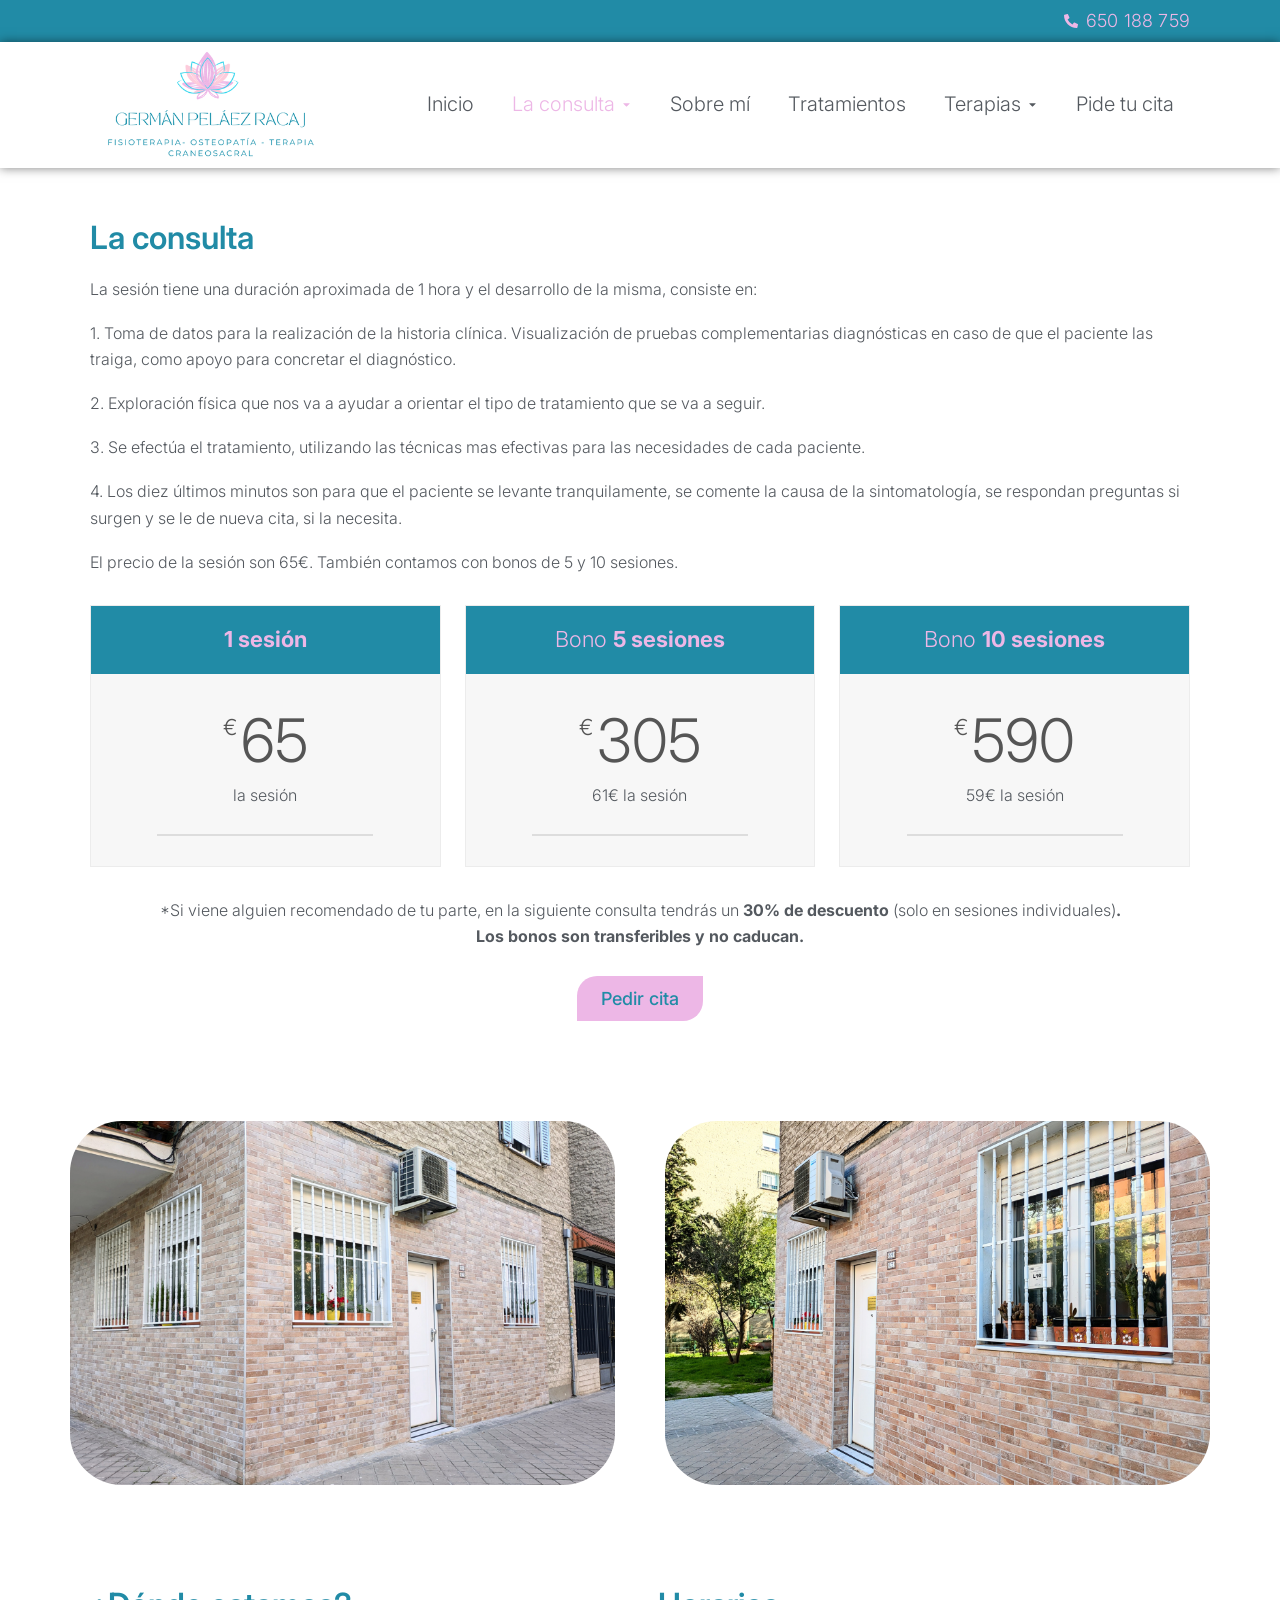
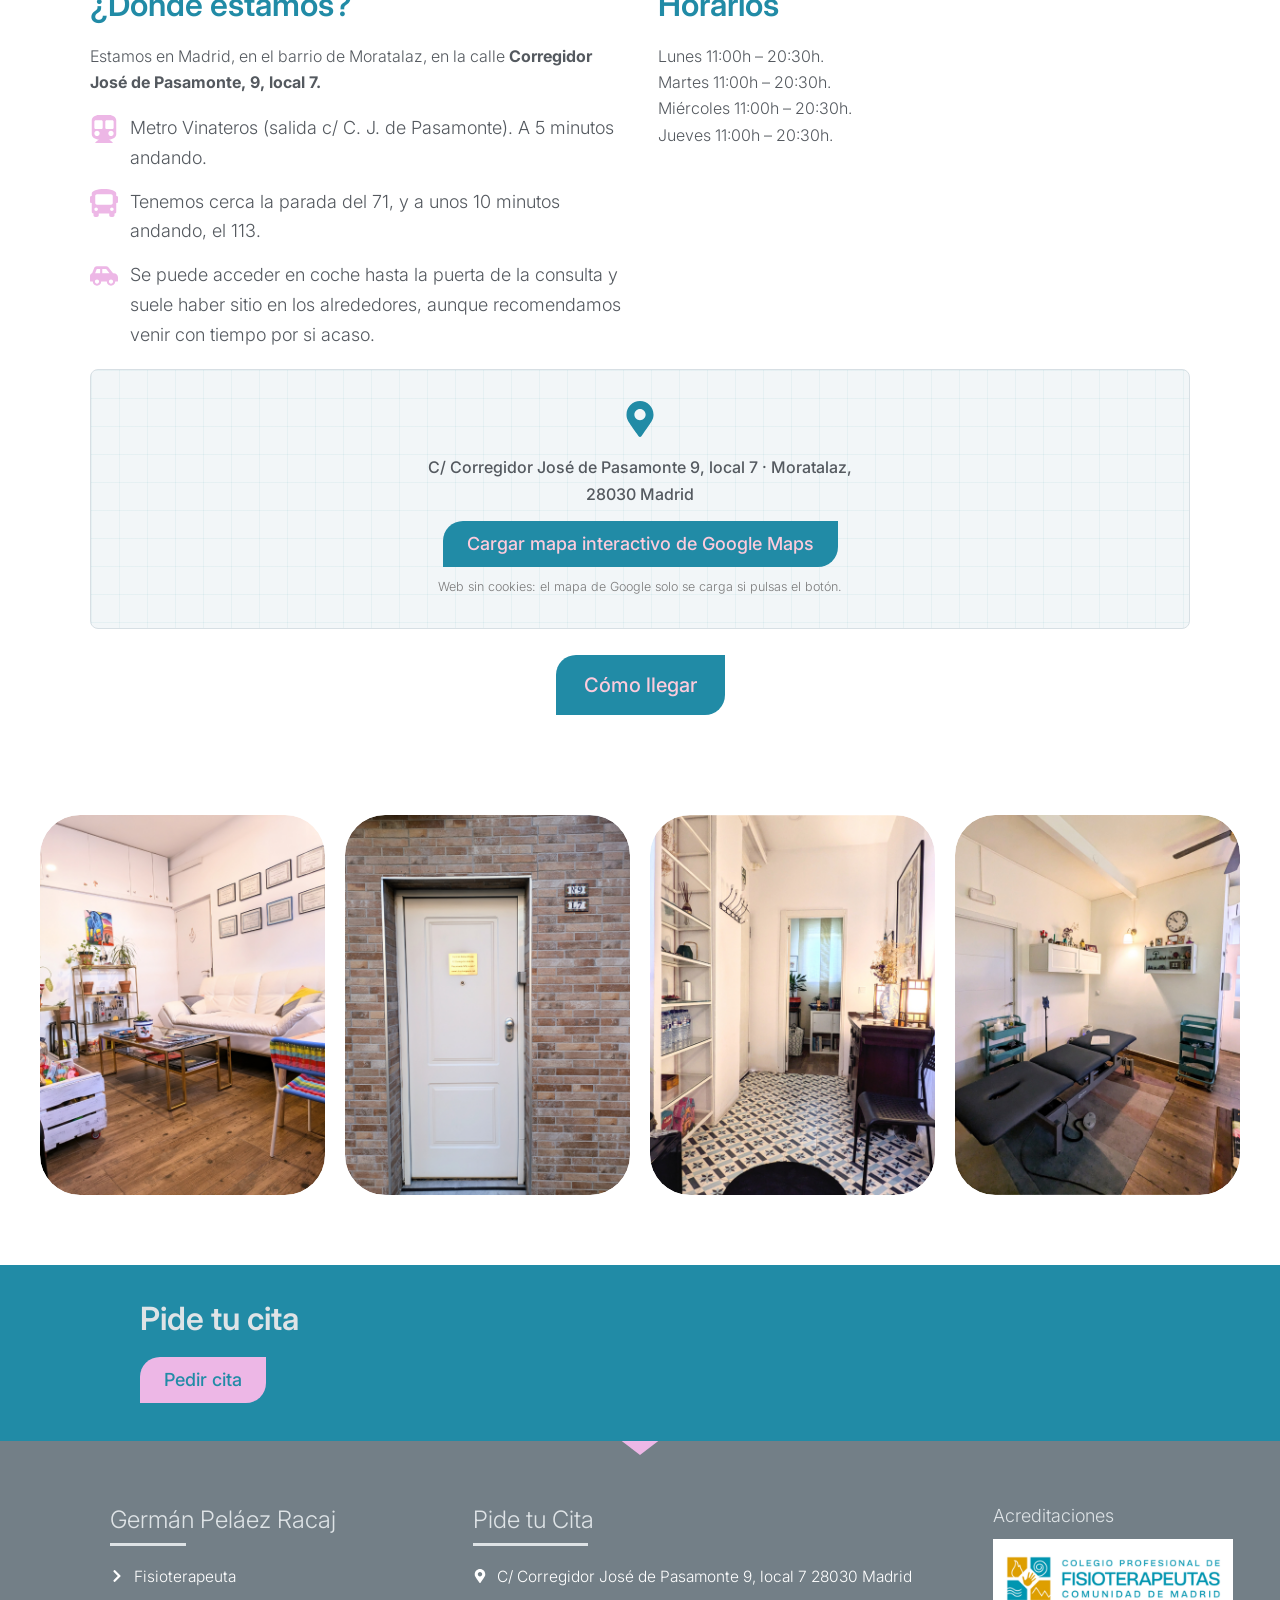
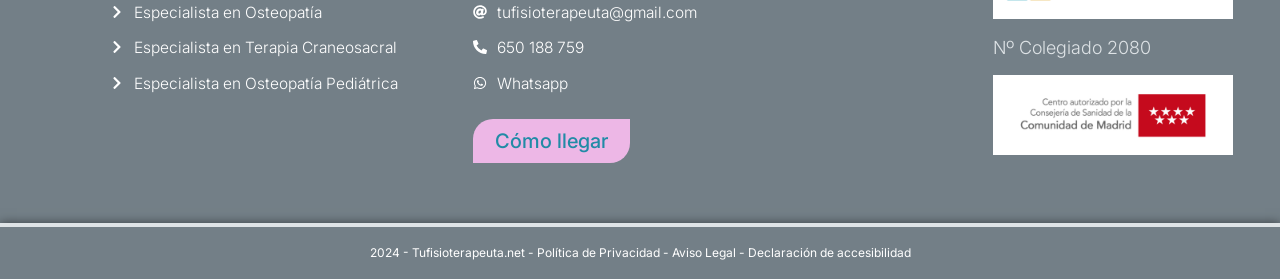
==== commit 8816c697: "Actualizar estilos, scripts, páginas y añadir README para GitHub Pages" ====
--- a/la-consulta/index.html
+++ b/la-consulta/index.html
@@ -211,7 +211,7 @@
 
           <div>
             <h2 class="section-heading">Horarios</h2>
-            <p>Lunes 11:00h – 20:30h.<br>Martes 11:00h. – 20.30h.<br>Miércoles 11:00h. – 20:30h.<br>Jueves 11:00h. – 20:30h.</p>
+            <p>Lunes 11:00h – 20:30h.<br>Martes 11:00h – 20:30h.<br>Miércoles 11:00h – 20:30h.<br>Jueves 11:00h – 20:30h.</p>
           </div>
         </div>
 
--- a/assets/css/styles.css
+++ b/assets/css/styles.css
@@ -526,7 +526,7 @@
 
 .hero__content {
   padding-inline: 20px;
-  animation: fadeInSlow 0.9s ease both;
+  animation: fadeInSlow 0.45s ease-out both;
 }
 
 .hero__kicker {
@@ -913,6 +913,7 @@
   display: flex;
   align-items: center;
   min-width: 0;
+  padding-inline: 44px;
 }
 
 .reviews-viewport {
@@ -1055,11 +1056,11 @@
 }
 
 .reviews-nav--prev {
-  left: -12px;
+  left: 0;
 }
 
 .reviews-nav--next {
-  right: -12px;
+  right: 0;
 }
 
 .reviews-nav svg {
@@ -1895,8 +1896,12 @@
     flex: 0 0 100%;
   }
 
-  .reviews-nav--prev { left: 4px; }
-  .reviews-nav--next { right: 4px; }
+  .reviews-carousel {
+    padding-inline: 38px;
+  }
+
+  .reviews-nav--prev { left: 0; }
+  .reviews-nav--next { right: 0; }
 
   .page-hero-bar__title {
     font-size: 36px;
